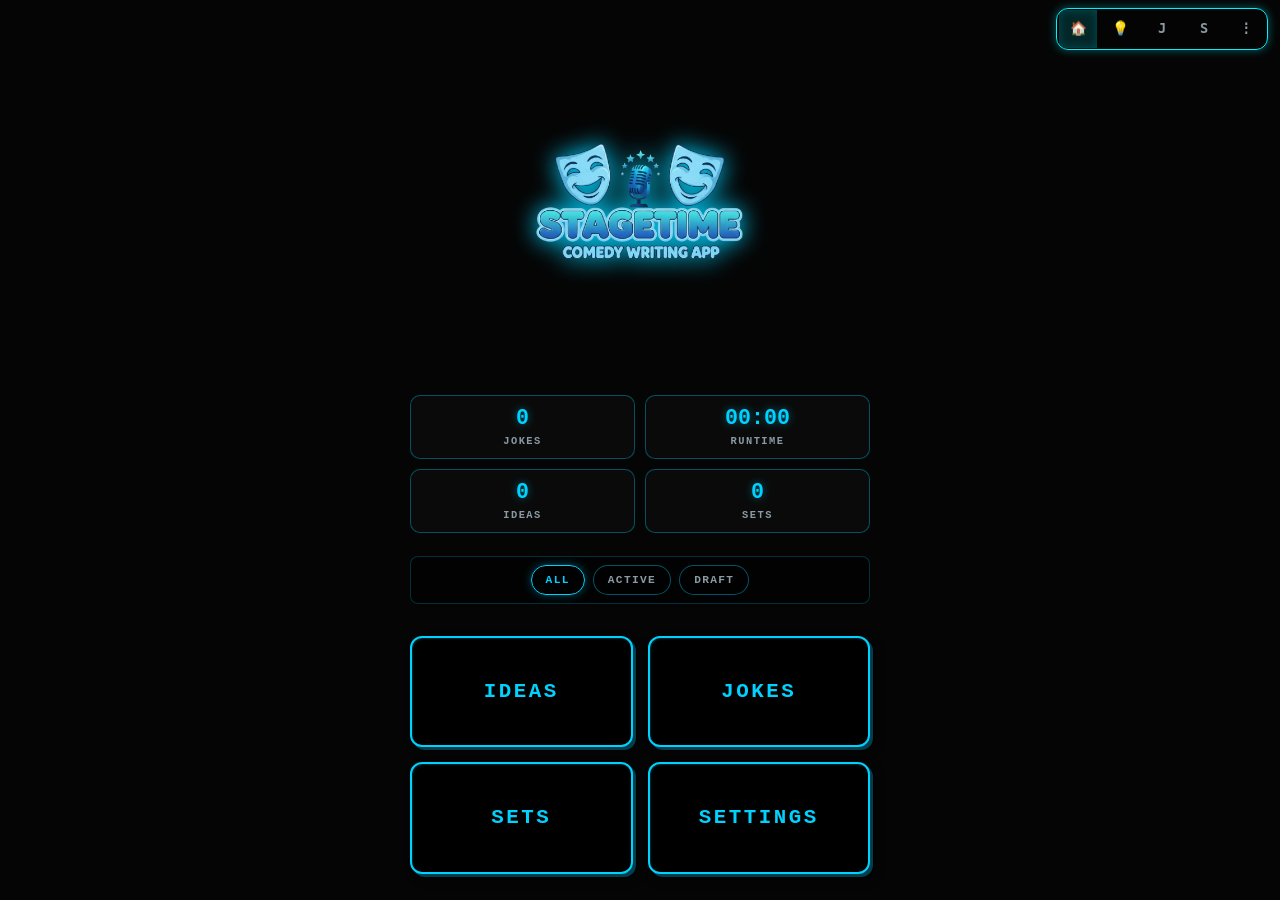
==== index.html @ 734efcc0 "KPI summary and polish 95% there" ====
<!DOCTYPE html>
<html lang="en">
<head>
  <meta charset="utf-8">
  <meta name="viewport" content="width=device-width, initial-scale=1, maximum-scale=1, user-scalable=no">
  <meta name="theme-color" content="#050505">
  <meta name="version" content="2.3.5">
  <meta name="mobile-web-app-capable" content="yes">
  <meta name="apple-mobile-web-app-title" content="StageTime">
  <meta name="apple-mobile-web-app-status-bar-style" content="black-translucent">
  <title>StageTime</title>
  
  <!-- Asset v101 — cache-bust with ASSET_VERSION + sw.js CACHE_NAME -->
  <link rel="icon" type="image/png" href="/static/icons/AppIcon.png?v=101">
  <link rel="apple-touch-icon" href="/static/icons/AppIcon.png?v=101">
  <link rel="manifest" href="/manifest.json?v=101">
  
  <script>var ASSET_VERSION = "101";</script>
  <link rel="stylesheet" href="/static/css/variables.css?v=101">
  <link rel="stylesheet" href="/static/css/workstation.css?v=101">

  <script>
    if (navigator.storage && navigator.storage.persist) navigator.storage.persist().catch(() => {});
    if ('serviceWorker' in navigator) {
      navigator.serviceWorker.register("/sw.js").catch(() => {});
    }
  </script>
</head>
<body>
  <nav id="nav-command-pill">
    <button type="button" class="nav-pill-btn" data-nav-panel="home" onclick="window.goHome()">🏠</button>
    <button type="button" class="nav-pill-btn" data-nav-panel="ideas" onclick="window.showPanel('ideas', true)">💡</button>
    <button type="button" class="nav-pill-btn" data-nav-panel="jokes" onclick="window.showPanel('jokes', true)">J</button>
    <button type="button" class="nav-pill-btn" data-nav-panel="sets" onclick="window.showPanel('sets', true)">S</button>
    <button type="button" class="nav-pill-btn" data-nav-panel="settings" onclick="window.showPanel('settings')">⋮</button>
  </nav>

  <div id="app-shell">
    <div id="panel-home">
      <div id="home-hub-v101">
        <img src="/static/icons/logo.png" alt="StageTime" class="workstation-logo" width="400" height="400">
        <div class="stats-container" aria-label="Library overview">
          <div class="stat-tile" data-stat="jokes"><span class="stat-value" id="dash-stat-jokes">0</span><span class="stat-label">Jokes</span></div>
          <div class="stat-tile" data-stat="runtime"><span class="stat-value" id="dash-stat-runtime">00:00</span><span class="stat-label">Runtime</span></div>
          <div class="stat-tile" data-stat="ideas"><span class="stat-value" id="dash-stat-ideas">0</span><span class="stat-label">Ideas</span></div>
          <div class="stat-tile" data-stat="sets"><span class="stat-value" id="dash-stat-sets">0</span><span class="stat-label">Sets</span></div>
        </div>
        <div id="status-slicer" class="status-slicer" role="toolbar" aria-label="Dashboard joke filter">
          <button type="button" class="slicer-pill active" data-status="all">ALL</button>
          <button type="button" class="slicer-pill" data-status="active">ACTIVE</button>
          <button type="button" class="slicer-pill" data-status="draft">DRAFT</button>
        </div>
      </div>
      <div id="drawer-grid">
        <button type="button" class="hub-drawer" data-folder="ideas">Ideas</button>
        <button type="button" class="hub-drawer" data-folder="jokes">Jokes</button>
        <button type="button" class="hub-drawer" data-folder="sets">Sets</button>
        <button type="button" class="hub-drawer" data-folder="settings">Settings</button>
      </div>
    </div>

    <main id="main-content">
      <!-- IDEAS PANEL -->
      <section id="panel-ideas" class="panel folder-layer hidden" data-folder="ideas">
        <div class="panel-topbar panel-topbar-title-only">
          <h2 class="panel-title">Ideas</h2>
        </div>
        <div id="ideas-workstation" class="panel-body">
          <div id="panel-ideas-list">
            <input type="text" id="idea-search-input" placeholder="Search ideas..." class="search-bar">
            <div id="quick-add-row" class="quick-add-row">
              <input type="text" id="new-idea-title-input" placeholder="Quick idea..." maxlength="500">
              <button type="button" id="create-idea-btn" class="slab-button">Add</button>
            </div>
            <ul id="idea-list"></ul>
          </div>
          <div id="idea-detail" class="hidden"></div>
        </div>
      </section>

      <!-- JOKES PANEL -->
      <section id="panel-jokes" class="panel folder-layer hidden" data-folder="jokes">
        <div class="panel-topbar panel-topbar-title-only">
          <h2 class="panel-title jokes-panel-title-static" id="jokes-panel-title-display">Jokes</h2>
          <input type="text" id="joke-edit-title" class="panel-title jokes-panel-title-input hidden" maxlength="500" autocomplete="off" aria-label="Joke title">
        </div>
        <div class="panel-body">
          <div id="panel-jokes-list">
            <div id="ws-joke-input" class="quick-add-row">
              <input type="text" id="new-joke-title-input" placeholder="Quick joke title..." maxlength="200">
              <button type="button" id="create-joke-btn" class="slab-button">Add</button>
            </div>
            <div id="ws-jokes-list-header">
              <div id="jokes-toolbar">
                <select id="joke-filter-status" class="workstation-select">
                  <option value="">All Statuses</option>
                  <option value="draft">Draft</option>
                  <option value="active">Active</option>
                  <option value="retired">Retired</option>
                </select>
              </div>
            </div>
            <ul id="joke-list"></ul>
          </div>
          <div id="jokes-detail-container" class="hidden"></div>
        </div>
      </section>

      <!-- SETS PANEL -->
      <section id="panel-sets" class="panel folder-layer hidden" data-folder="sets">
        <div class="panel-topbar panel-topbar-title-only">
          <h2 class="panel-title">Sets</h2>
        </div>
        <div class="panel-body">
          <div id="panel-sets-list">
            <div id="sets-new-form" class="quick-add-row">
              <input type="text" id="new-set-title-input" placeholder="New set title..." maxlength="100">
              <button type="button" id="create-set-btn" class="slab-button">Create</button>
            </div>
            <ul id="set-list"></ul>
          </div>
        </div>
      </section>
      <section id="set-detail" class="panel folder-layer hidden"></section>

      <!-- SETTINGS PANEL -->
      <section id="panel-settings" class="panel folder-layer hidden" data-folder="settings">
        <div class="panel-topbar panel-topbar-title-only">
          <h2 class="panel-title">Settings</h2>
        </div>
        <div class="panel-body setting-controls">
          <label class="settings-accent-label" for="settings-accent-color">Accent color</label>
          <input type="color" id="settings-accent-color" class="settings-accent-swatch" value="#00d2ff" title="Accent color" aria-label="Accent color">
          <div class="backup-actions">
            <button type="button" class="slab-button" onclick="window.exportDatabase()">EXPORT BACKUP</button>
            <button type="button" class="slab-button" onclick="window.triggerImport()">IMPORT BACKUP</button>
          </div>
          <input type="file" id="import-input" class="hidden" accept=".json" aria-label="Import backup JSON file">
        </div>
      </section>
    </main>
  </div>

  <div id="set-picker-modal" class="hidden" role="dialog" aria-modal="true" aria-label="Select a set">
    <div id="set-picker-overlay" aria-hidden="true"></div>
    <div class="workstation-card workstation-picker-panel">
      <h3 class="workstation-picker-title">Select a Set</h3>
      <div id="set-options-list" class="set-options-list"></div>
      <button type="button" id="set-picker-close-btn" class="btn-primary btn-lift set-picker-close">Close</button>
    </div>
  </div>

  <script src="/static/js/dexie.min.js?v=101"></script>
  <script src="/static/js/db.js?v=101"></script>
  <script src="/static/js/app.js?v=101"></script>
</body>
</html>
---- static/css/variables.css ----
/* /static/css/variables.css */

:root {
  /* Base workstation theme (sky-blue neon) */
  --accent-color: #00d2ff;
  --accent-dark: #003e4d;
  --app-bg: #050505;
  --bg-app: var(--app-bg);
  --3d-light: rgba(0, 210, 255, 0.2);
  --accent-rgb: 0, 210, 255;
  --theme-color: var(--app-bg);

  /* Workstation structural tokens (from workstation layer) */
  --panel-bg: #0a0a0a;
  --bg-panel: #0a0a0a;
  --bg-card: var(--bg-panel);
  --border-color: rgba(255, 255, 255, 0.12);
  /* Raised slab fill (expanded joke actions, etc.) */
  --slab-physics-bg: #111111;
  --error-red: #ff4d4d;
  /* Stage timer / live readouts (high-visibility green) */
  --neon-green: #39ff14;
  --slab-height: 52px;
  --input-height: 45.6px;
  --spacing-sm: 8px;
  --spacing-md: 12px;
  --set-detail-console-row-height: 36px;
  --set-detail-slot-size: 24px;
  --control-border-width: 2px;
  --focus-ring-width: 1px;
  --safe-bottom: env(safe-area-inset-bottom, 16px);

  /* Legacy / shared design tokens */
  --primary-color: var(--accent-color);
  --bg-dark: var(--app-bg);
  --accent: var(--accent-color);
  /* Brand CTA (performance / stagetime); aliases theme accent */
  --brand-accent: var(--accent-color);
  --text-on-accent: #000000;
  /* Muted body / secondary control (tech-noir readouts) */
  --text-dim: #8a9aa3;
  --bg-recess: #000000;
  --border-neon: var(--accent-color);
  --glow-neon: rgba(var(--accent-rgb), 0.6);
  /* Centered glow headers (set detail title, shared with joke-detail-title) */
  --neon-title-glow: 0 0 14px var(--glow-neon), 0 0 28px rgba(var(--accent-rgb), 0.42), 0 0 1px rgba(var(--accent-rgb), 1);
  --neon-glow-cyan: var(--neon-title-glow);

  --radius: 12px;
  --shadow-card: 0 6px 12px rgba(0, 0, 0, 0.5), 0 2px 6px rgba(0, 0, 0, 0.35);
  --breakpoint-mobile: 768px;

  /* Layer stack: detail modal, then nav pill (above app shell), then set picker / overlays */
  --panel-height: 50px;
  --z-modal-container: 9000;
  --z-slicer-stack: 10001;
  --z-nav-pill-stack: 10006;
  --z-set-picker: 10010;
}

/* Accent is driven by window.setAccentColor (CSS vars on :root). */

/* Discovery slicer pane */
#discovery-slab .filter-row {
  display: flex;
  align-items: center;
  gap: 8px;
}

#discovery-slab #joke-search-input {
  flex: 1 1 auto;
}

#slicer-toggle {
  flex: 0 0 auto;
  white-space: nowrap;
}

#filter-count-badge {
  margin-left: 6px;
  padding: 1px 8px;
  border-radius: 999px;
  border: 1px solid var(--accent-color);
  color: var(--accent-color);
  font-size: 0.75rem;
  line-height: 1.2;
}

#slicer-overlay {
  position: fixed;
  inset: 0;
  background: rgba(0, 0, 0, 0.6);
  opacity: 0;
  pointer-events: none;
  transition: opacity 0.2s ease;
  z-index: var(--z-slicer-stack, 10001);
}

#slicer-overlay.is-open {
  opacity: 1;
  pointer-events: auto;
}

#slicer-pane {
  position: fixed;
  top: 0;
  right: -300px;
  width: 300px;
  height: 100%;
  z-index: var(--z-slicer-stack, 10001);
  background: var(--bg-panel);
  border-left: 2px solid var(--accent-color);
  box-shadow: -10px 0 28px rgba(0, 0, 0, 0.55);
  padding: 12px;
  overflow-y: auto;
  transition: right 0.3s ease-in-out;
}

#slicer-pane.is-open {
  right: 0;
}

.slicer-pane-header {
  display: flex;
  align-items: center;
  justify-content: space-between;
  gap: 8px;
  margin-bottom: 10px;
}

.slicer-pane-title {
  margin: 0;
  color: var(--accent-color);
  text-transform: uppercase;
  letter-spacing: 0.08em;
}

.slicer-section {
  border: 1px solid rgba(var(--accent-rgb), 0.35);
  border-radius: 10px;
  margin-bottom: 10px;
  padding: 6px 8px 10px;
}

.slicer-section > summary {
  cursor: pointer;
  color: var(--accent-color);
  font-weight: 800;
  letter-spacing: 0.06em;
}

.slicer-options {
  display: flex;
  flex-direction: column;
  gap: 8px;
  margin-top: 8px;
}

.slicer-option {
  display: flex;
  align-items: center;
  gap: 8px;
}

.slicer-option input[type="checkbox"] {
  accent-color: var(--accent-color);
}

/* Overrides workstation.css order: keep nav + slicer above #modal-container (idea detail) */
html body #modal-container {
  z-index: 9000;
  margin-top: var(--panel-height, 50px);
}

/* Set picker (+SET): above nav pill and #modal-container */
#set-picker-modal {
  position: fixed;
  inset: 0;
  display: flex;
  align-items: center;
  justify-content: center;
  box-sizing: border-box;
  padding: env(safe-area-inset-top, 0) env(safe-area-inset-right, 0) env(safe-area-inset-bottom, 0) env(safe-area-inset-left, 0);
  z-index: var(--z-set-picker, 10010);
}

#set-picker-modal:not(.hidden) {
  pointer-events: auto;
}

#set-picker-overlay {
  position: absolute;
  inset: 0;
  z-index: var(--z-set-picker, 10010);
  background: rgba(0, 0, 0, 0.8);
  pointer-events: auto;
}

#set-picker-modal .workstation-picker-panel {
  position: relative;
  z-index: var(--z-set-picker, 10010);
  pointer-events: auto;
  flex: 0 0 auto;
}

/* Home hub anchor (Step 4.1): centered column for logo + stats */
#home-hub-v101 {
  display: flex;
  flex-direction: column;
  align-items: center;
  width: 100%;
  max-width: 500px;
  margin: 0 auto;
  padding-top: 20px;
  gap: 15px;
}

.folder-layer.hidden {
  display: none !important;
}
---- static/css/workstation.css ----
/* /static/css/workstation.css */

/* --- 1. GLOBAL LAYOUT --- */
* { box-sizing: border-box; }
.hidden { display: none !important; }

/* --- Top-right command pill (fixed; visible when a folder panel is open; avoids mobile keyboard overlap) --- */
html body #nav-command-pill {
    display: none;
    flex-direction: row;
    align-items: center;
    gap: 4px;
    position: fixed;
    top: calc(env(safe-area-inset-top, 0px) + 8px);
    right: 12px;
    left: auto;
    bottom: auto;
    width: auto;
    max-width: min(calc(100vw - var(--spacing-md) * 2), 320px);
    height: 42px;
    padding: 2px;
    background: rgba(5, 5, 5, 0.9);
    backdrop-filter: blur(10px);
    -webkit-backdrop-filter: blur(10px);
    border: 1px solid #00f2ff;
    border-radius: var(--radius);
    box-shadow: 0 0 10px rgba(0, 242, 255, 0.4);
    z-index: var(--z-nav-pill-stack, 10006);
    box-sizing: border-box;
    overflow: hidden;
}

html body #nav-command-pill.nav-active {
    display: flex !important;
}

html body #nav-command-pill .nav-pill-btn {
    flex: 0 0 auto;
    width: 38px;
    height: 38px;
    min-width: 38px;
    min-height: 38px;
    padding: 0;
    box-sizing: border-box;
    border-radius: 0;
    font-family: monospace;
    font-weight: bold;
    font-size: 0.85rem;
    line-height: 1;
    cursor: pointer;
    background: transparent;
    color: var(--text-dim);
    border: none;
    box-shadow: none;
    transition: background 0.05s ease, color 0.05s ease, box-shadow 0.05s ease;
}

html body #nav-command-pill .nav-pill-btn:active {
    filter: brightness(1.08);
}

html body #nav-command-pill .nav-pill-btn.active,
html body #nav-command-pill .nav-pill-btn.active-nav {
    background: rgba(0, 242, 255, 0.15);
    box-shadow: inset 0 0 8px rgba(0, 242, 255, 0.2);
    color: var(--accent-color);
}

/* --- Form fields: stamped LED labels + 3D neon inset slab --- */
.detail-label {
    font-size: 0.62rem;
    font-weight: 700;
    letter-spacing: 0.32em;
    text-transform: uppercase;
    color: rgba(var(--accent-rgb), 0.7);
    text-shadow: 0 0 8px rgba(var(--accent-rgb), 0.35), 0 0 1px rgba(var(--accent-rgb), 0.85);
    margin: 0 0 5px;
}

.live-edit-field,
.workstation-select,
select.topic-select-global {
    width: 100%;
    max-width: 100%;
    box-sizing: border-box;
    padding: 0.5rem 0.65rem;
    font-family: inherit;
    font-size: 0.95rem;
    color: #fff;
    background: var(--bg-recess);
    border: var(--control-border-width) solid rgba(var(--accent-rgb), 0.2);
    border-radius: var(--radius);
    box-shadow:
        inset 0 5px 16px rgba(0, 0, 0, 0.82),
        inset 0 1px 0 rgba(255, 255, 255, 0.05);
    transition: border-color 0.15s ease, box-shadow 0.15s ease;
}

input.live-edit-field,
.workstation-select,
select.topic-select-global {
    min-height: var(--input-height);
}

.live-edit-field:focus,
.workstation-select:focus,
select.topic-select-global:focus {
    outline: none;
    border-color: var(--accent-color);
    box-shadow:
        inset 0 4px 14px rgba(0, 0, 0, 0.75),
        0 0 0 1px var(--accent-color),
        0 0 20px rgba(var(--accent-rgb), 0.48);
}

#joke-admin-fields .live-edit-field,
#joke-admin-fields .workstation-select,
#joke-admin-fields select.topic-select-global {
    font-family: ui-monospace, "Cascadia Code", "Consolas", "Courier New", monospace;
}

/* Toasts sit above performance overlay / ribbon; non-interactive */
.stagetime-toast {
    position: fixed;
    left: 50%;
    transform: translateX(-50%);
    bottom: 120px !important;
    z-index: 200000 !important;
    pointer-events: none !important;
    max-width: 90%;
    padding: 12px 16px;
    background: #000;
    color: var(--accent-color, #7ecbff);
    border: 2px solid var(--accent-color, #7ecbff);
    border-radius: 10px;
    font-family: inherit;
    font-size: 0.95rem;
    box-shadow: 0 4px 20px rgba(0, 0, 0, 0.5);
}

body {
    background-color: var(--app-bg); 
    color: #FFFFFF;
    margin: 0;
    padding: 0;
    font-family: 'Courier New', Courier, monospace;
    display: flex;
    justify-content: center;
    min-height: 100vh;
}

body.stage-lock-active {
    overflow: hidden;
}

#app-shell {
    position: relative;
    width: 100%;
    max-width: 500px;
    padding: 20px;
    display: flex;
    flex-direction: column;
    align-items: center;
    min-height: 100vh;
    box-sizing: border-box;
}

#app-shell #panel-home {
    flex-shrink: 0;
    width: 100%;
    display: flex;
    flex-direction: column;
    align-items: center;
}

/* Command dashboard: high-density stat tiles + status strip */
.stats-container {
    display: grid;
    grid-template-columns: 1fr 1fr;
    gap: 10px;
    width: 100%;
    margin: 0.75rem 0 0.5rem;
}

.stat-tile {
    background: var(--panel-bg);
    border: 1px solid rgba(var(--accent-rgb), 0.35);
    border-radius: 10px;
    padding: 10px 12px;
    display: flex;
    flex-direction: column;
    align-items: center;
    gap: 4px;
    min-height: 64px;
    justify-content: center;
}

.stat-tile .stat-value {
    font-family: 'Courier New', Courier, monospace;
    font-weight: 900;
    font-size: 1.35rem;
    color: var(--accent-color);
    text-shadow: 0 0 8px rgba(var(--accent-rgb), 0.45);
    line-height: 1.1;
}

.stat-tile .stat-label {
    font-size: 0.65rem;
    font-weight: 800;
    letter-spacing: 0.14em;
    text-transform: uppercase;
    color: var(--text-dim);
}

.status-slicer {
    width: 100%;
    margin: 0;
    padding: 8px 10px;
    border-radius: 8px;
    border: 1px solid rgba(var(--accent-rgb), 0.22);
    background: rgba(0, 0, 0, 0.45);
    display: flex;
    flex-wrap: wrap;
    justify-content: center;
    align-items: center;
    gap: 8px;
    box-sizing: border-box;
}

.status-slicer .slicer-pill {
    font-family: 'Courier New', Courier, monospace;
    font-size: 0.7rem;
    font-weight: 800;
    letter-spacing: 0.12em;
    text-transform: uppercase;
    padding: 8px 14px;
    border-radius: 999px;
    border: 1px solid rgba(var(--accent-rgb), 0.4);
    background: rgba(0, 0, 0, 0.5);
    color: var(--text-dim);
    cursor: pointer;
    transition: color 0.15s ease, border-color 0.15s ease, box-shadow 0.15s ease;
}

.status-slicer .slicer-pill.active {
    color: var(--accent-color);
    border-color: var(--accent-color);
    box-shadow: 0 0 10px rgba(var(--accent-rgb), 0.35);
}

#app-shell .panel-topbar.panel-topbar-title-only {
    display: flex;
    justify-content: center;
    align-items: center;
    margin-bottom: 8px;
}

#app-shell .panel-topbar.panel-topbar-title-only .panel-title {
    margin-bottom: 0;
}

.setting-controls .settings-accent-label {
    display: block;
    margin-bottom: 8px;
    font-size: 0.75rem;
    font-weight: 800;
    letter-spacing: 0.1em;
    text-transform: uppercase;
    color: var(--accent-color);
}

.setting-controls .settings-accent-swatch {
    width: 100%;
    height: 48px;
    padding: 4px;
    border: 2px solid var(--accent-color);
    border-radius: 10px;
    background: var(--bg-recess);
    cursor: pointer;
    box-sizing: border-box;
}

#app-shell #main-content {
    flex: 1 1 auto;
    display: flex;
    flex-direction: column;
    min-height: 0;
    width: 100%;
    align-self: stretch;
    padding-bottom: var(--safe-bottom);
}

/* --- 2. HOME HUB --- */
.workstation-logo {
    max-width: 280px;
    height: auto;
    margin: 1.5rem 0;
    filter: drop-shadow(0 0 12px var(--accent-color));
}

#drawer-grid {
    display: grid;
    grid-template-columns: 1fr 1fr;
    gap: 15px;
    width: 100%;
    margin-top: 2rem;
}

#drawer-grid .hub-drawer {
    background-color: #000;
    color: var(--accent-color); 
    border: 2px solid var(--accent-color);
    border-radius: 12px;
    aspect-ratio: 2 / 1; 
    display: flex;
    align-items: center;
    justify-content: center;
    cursor: pointer;
    
    /* EXACT PIC 1 RESTORATION */
    font-family: 'Courier New', Courier, monospace;
    font-weight: 900;
    font-size: 1.3rem;        
    letter-spacing: 2.5px;    
    text-transform: uppercase;
    
    transition: all 0.1s ease;
    box-shadow: inset 1px 1px 2px var(--3d-light), 
                3px 3px 0px var(--accent-dark), 
                5px 5px 10px rgba(0,0,0,0.5);
}

#drawer-grid .hub-drawer:active {
    transform: translate(2px, 2px);
    box-shadow: 1px 1px 0px var(--accent-dark);
}

/* --- 3. PANELS --- */
#app-shell .panel {
    background-color: var(--panel-bg);
    border: 2px solid var(--accent-color);
    box-shadow: 0 0 20px rgba(var(--accent-rgb), 0.25);
    padding: 24px;
    border-radius: 18px;
    width: 100%;
    margin-top: 0;
}

#app-shell .panel.folder-layer {
    position: relative;
    z-index: 1000;
    background: var(--bg-app);
}

.panel-title {
    text-align: center;
    color: var(--accent-color);
    text-shadow: 0 0 10px var(--accent-color), 0 0 20px rgba(var(--accent-rgb), 0.5);
    font-size: 1.8rem; 
    font-weight: 900;
    text-transform: uppercase;
    letter-spacing: 3px;
    margin-bottom: 20px;
}

#panel-jokes .jokes-panel-title-input {
    width: 100%;
    max-width: 100%;
    box-sizing: border-box;
    background: transparent;
    border: none;
    border-bottom: 2px solid var(--accent-dark);
    outline: none;
    padding: 0 8px 4px;
    margin-bottom: 20px;
}

#panel-jokes .jokes-panel-title-input:focus {
    border-bottom-color: var(--accent-color);
}

.joke-primary-actions {
    display: flex;
    flex-wrap: wrap;
    gap: 10px;
    margin-top: 4px;
    margin-bottom: 16px;
}

.joke-primary-actions .btn-primary {
    flex: 1;
    min-width: 120px;
}

/* --- 4. THE 3D SLABS (List Items) --- */
#app-shell .slab-item,
#app-shell #idea-list li,
#app-shell #joke-list li,
#app-shell #set-list li {
    background-color: var(--accent-color); 
    color: #000; 
    min-height: var(--slab-height); 
    width: 100%;
    display: flex;
    align-items: center;
    /* justify-content: center; REMOVED GLOBAL CENTERING */
    padding: 0 1.2rem;
    margin-bottom: 15px;
    border-radius: 10px;
    border: 2px solid #000;
    font-weight: 900;
    text-transform: uppercase;
    box-shadow: inset 2px 2px 3px var(--3d-light), inset -2px -2px 3px rgba(0,0,0,0.3), 3px 3px 0px #000;
    cursor: pointer;
    transition: transform 0.05s, box-shadow 0.05s;
    position: relative;
}

#app-shell .slab-inner {
    width: 100%;
    /* text-align: center; REMOVED GLOBAL CENTERING */
}

#app-shell .slab-item:active {
    transform: translate(2px, 2px);
    box-shadow: 1px 1px 0px #000;
}

/* --- 5. EXPANDED / DETAIL VIEW --- */
.focus-slab {
    border: 2px solid var(--accent-color);
    box-shadow: 0 0 15px rgba(var(--accent-rgb), 0.4);
    border-radius: 18px;
    padding: 20px;
    background-color: var(--panel-bg);
}

/* Editable Title Input */
input#modal-idea-title.idea-detail-title {
    background: transparent;
    border: none;
    border-bottom: 2px solid var(--accent-dark);
    width: 100%;
    outline: none;
    padding: 5px 0;
    text-align: center;
    color: var(--accent-color);
    text-shadow: 0 0 12px var(--accent-color);
    font-size: 1.5rem; 
    font-weight: 900;
    text-transform: uppercase;
    margin-bottom: 20px;
    transition: border-color 0.2s;
}

input#modal-idea-title.idea-detail-title:focus {
    border-bottom-color: var(--accent-color);
}

#app-shell textarea {
    width: 100%;
    background: #000;
    border: 2px solid var(--accent-dark);
    border-radius: 10px;
    color: var(--accent-color);
    padding: 15px;
    font-family: 'Courier New', monospace;
    font-size: 1rem;
    margin-bottom: 15px;
    box-shadow: inset 0px 4px 10px rgba(0,0,0,0.8);
    resize: none;
}

/* Zoned Action Row: [Save] [Add to Set] [Back] [Delete] */
.idea-focus-actions, .joke-focus-actions {
    display: grid;
    grid-template-columns: 1.5fr 1.5fr 1fr 1.2fr;
    gap: 8px;
    margin-bottom: 20px;
}

.idea-focus-actions button, 
.joke-focus-actions button,
.panel-close-btn {
    background: #000;
    color: var(--accent-color);
    border: 2px solid var(--accent-color);
    border-radius: 8px;
    padding: 10px;
    font-weight: 900;
    text-transform: uppercase;
    cursor: pointer;
    font-size: 0.75rem;
    text-shadow: none; 
    box-shadow: 3px 3px 0px var(--accent-dark);
    transition: transform 0.05s, box-shadow 0.05s;
}

.idea-focus-actions button:active,
.panel-close-btn:active {
    transform: translate(2px, 2px);
    box-shadow: 0px 0px 0px transparent;
}

.delete-btn {
    color: var(--error-red) !important;
    border-color: var(--error-red) !important;
    box-shadow: 3px 3px 0px #800000 !important;
}

.convert-to-joke-btn {
    width: 100%;
    min-height: 60px; 
    background-color: var(--accent-color);
    color: #000;
    border: 3px solid #000;
    border-radius: 12px;
    font-size: 1.2rem;
    font-weight: 900;
    text-transform: uppercase;
    box-shadow: 3px 3px 0px #000;
    cursor: pointer;
}

/* --- 6. WORKSTATION INPUTS --- */
#idea-search-input,
#app-shell .quick-add-row input {
    width: 100%;
    background: #000;
    border: 2px solid var(--accent-color);
    border-radius: 8px;
    padding: 12px;
    color: var(--accent-color);
    font-family: 'Courier New', monospace;
    font-size: 1rem;
    box-shadow: 3px 3px 0px var(--accent-dark);
}

.neon-text-blue {
    color: var(--accent-color) !important;
    text-shadow: 0 0 8px rgba(var(--accent-rgb), 0.8);
}

.neon-border-blue {
    border: 2px solid var(--accent-color);
    box-shadow: 0 0 8px rgba(var(--accent-rgb), 0.8);
}

#panel-settings .backup-actions {
    display: flex;
    flex-direction: column;
    gap: 10px;
    width: 100%;
    margin-top: 12px;
}

#app-shell .quick-add-row {
    display: flex;
    gap: 5px; 
    margin-bottom: 25px;
    width: 100%;
}

#new-idea-title-input, 
#create-idea-btn,
#create-joke-btn,
#create-set-btn,
#app-shell .quick-add-row input,
#app-shell .quick-add-row button,
#app-shell .slab-button {
    height: var(--input-height) !important;
}

#app-shell .quick-add-row input {
    flex: 0 0 75%;
}

#create-idea-btn,
#create-joke-btn,
#create-set-btn,
#app-shell .quick-add-row button,
#app-shell .slab-button {
    background-color: var(--accent-color);
    color: #000;
    border: 2px solid #000;
    border-radius: 10px;
    font-weight: 900;
    text-transform: uppercase;
    box-shadow: 3px 3px 0px #000;
    display: flex;
    align-items: center;
    justify-content: center;
    cursor: pointer;
    transition: transform 0.05s, box-shadow 0.05s;
}

#create-idea-btn,
#create-joke-btn,
#create-set-btn,
#app-shell .quick-add-row button {
    flex: 1;
}

#create-idea-btn:active,
#create-joke-btn:active,
#create-set-btn:active,
#app-shell .quick-add-row button:active,
#app-shell .slab-button:active {
    transform: translate(2px, 2px);
    box-shadow: 0px 0px 0px transparent;
}

/* --- 7. NOTIFICATIONS & FEEDBACK --- */
.status-msg, .error-msg {
    position: fixed;
    top: 20px;
    left: 50%;
    transform: translateX(-50%);
    width: 90%;
    max-width: 400px;
    background: #000;
    color: var(--accent-color);
    border: 2px solid var(--accent-color);
    padding: 15px;
    border-radius: 12px;
    text-align: center;
    font-weight: 900;
    text-transform: uppercase;
    box-shadow: 0 0 15px rgba(var(--accent-rgb), 0.4), 4px 4px 0px #000;
    z-index: 9999;
}

.error-msg {
    color: var(--error-red);
    border-color: var(--error-red);
    box-shadow: 0 0 15px rgba(255, 77, 77, 0.4), 4px 4px 0px #000;
}

/* --- 8. SET PICKER --- */
body #modal-container {
    display: flex;
    flex-direction: column;
    justify-content: center;
    align-items: center;
    position: fixed;
    inset: 0;
    background: rgba(0, 0, 0, 0.85);
    float: none;
    margin-left: 0;
}

body #modal-container.modal-joke {
    display: flex;
    justify-content: center;
    align-items: center;
    border-left: 5px solid gold;
}

/* Idea Silo: top of viewport; column flex so use justify-content (main axis = vertical) */
body #modal-container.modal-idea {
    display: flex;
    flex-direction: column;
    justify-content: flex-start;
    align-items: center;
}

/* Workstation: idea silo lives in #idea-detail inside the ideas panel */
body #panel-ideas.modal-idea #idea-detail {
    display: flex;
    flex: 1;
    min-height: 0;
    width: 100%;
    flex-direction: column;
    box-sizing: border-box;
}

.modal-detail-shell {
    position: relative;
    z-index: 2000;
    margin: 0 auto;
    width: 600px;
    max-width: 90%;
    padding: 0;
    background: transparent;
    float: none;
}

/* Joke detail: same node as .focus-slab — keep slab fill/padding */
.modal-detail-shell.modal-detail-joke.focus-slab {
    padding: 20px;
    background: var(--bg-app);
}

/* Set detail shell: opaque app fill above modal backdrop */
.modal-detail-shell.modal-detail-set {
    background: var(--bg-app);
}

/* Idea Silo: outer shell — top-aligned; block layout (not flex centering) */
body #modal-container.modal-idea .modal-detail-shell,
body #panel-ideas.modal-idea #idea-detail .modal-detail-shell {
    display: block;
    background: transparent;
    border: none;
    box-shadow: none;
    padding: 20px 0 0;
}

body #modal-container.modal-idea .idea-silo-spine,
body #panel-ideas.modal-idea #idea-detail .idea-silo-spine {
    width: 100%;
    max-width: 600px;
    margin: 0 auto;
    background: var(--bg-app);
    border-left: 10px solid var(--accent-color);
    box-shadow: 0 0 20px rgba(var(--accent-rgb), 0.25);
    filter: drop-shadow(-5px 0 10px rgba(var(--accent-rgb), 0.4));
    padding: 20px 30px;
    display: flex;
    flex-direction: column;
}

/* Idea detail header: keep actions above any silo backdrop / siblings; avoid hit-target gaps */
body #modal-container.modal-idea .idea-detail-header-row,
body #panel-ideas.modal-idea #idea-detail .idea-detail-header-row {
    display: flex;
    align-items: flex-start;
    justify-content: space-between;
    gap: 12px;
    position: relative;
    z-index: 2;
    margin: 0 0 12px;
    pointer-events: auto;
}

body #modal-container.modal-idea .idea-detail-header-row .joke-detail-title,
body #panel-ideas.modal-idea #idea-detail .idea-detail-header-row .joke-detail-title {
    flex: 1;
    min-width: 0;
    margin: 0;
    padding-right: 4px;
}

body #modal-container.modal-idea .idea-silo-spine .detail-label,
body #panel-ideas.modal-idea #idea-detail .idea-silo-spine .detail-label {
    color: rgba(var(--accent-rgb), 0.7);
    text-shadow: 0 0 8px rgba(var(--accent-rgb), 0.35);
}

body #modal-container.modal-idea #idea-focus-content,
body #modal-container.modal-idea #idea-focus-notes,
body #panel-ideas.modal-idea #idea-detail #idea-focus-content,
body #panel-ideas.modal-idea #idea-detail #idea-focus-notes {
    background: var(--bg-recess);
    border: 2px solid rgba(var(--accent-rgb), 0.2);
    border-radius: var(--radius);
    box-shadow: inset 0 5px 16px rgba(0, 0, 0, 0.82);
    color: #fff;
}

body #modal-container.modal-idea #idea-focus-content:focus,
body #modal-container.modal-idea #idea-focus-notes:focus,
body #panel-ideas.modal-idea #idea-detail #idea-focus-content:focus,
body #panel-ideas.modal-idea #idea-detail #idea-focus-notes:focus {
    outline: none;
    border-color: var(--accent-color);
    box-shadow:
        inset 0 4px 14px rgba(0, 0, 0, 0.75),
        0 0 0 1px var(--accent-color),
        0 0 20px rgba(var(--accent-rgb), 0.48);
}

body #modal-container.modal-idea .idea-silo-spine .silo-footer-actions,
body #panel-ideas.modal-idea #idea-detail .idea-silo-spine .silo-footer-actions {
    width: 100%;
    margin-top: 20px;
    display: flex;
    justify-content: space-between;
    align-items: center;
    gap: 8px;
    padding: 0 20px;
}

body #modal-container.modal-idea .idea-silo-spine .silo-slab,
body #panel-ideas.modal-idea #idea-detail .idea-silo-spine .silo-slab {
    flex: 1;
    min-width: 0;
    padding: 8px 6px;
    box-sizing: border-box;
    background: var(--bg-recess);
    color: var(--text-dim);
    border: 1px solid rgba(var(--accent-rgb), 0.3);
    font-family: monospace;
    font-weight: bold;
    font-size: 0.8rem;
    cursor: pointer;
    box-shadow: 4px 4px 0px #000;
    transition: all 0.05s ease;
}

body #modal-container.modal-idea .idea-silo-spine .silo-slab:active,
body #panel-ideas.modal-idea #idea-detail .idea-silo-spine .silo-slab:active {
    transform: translate(2px, 2px);
    box-shadow: 2px 2px 0px #000;
}

body #modal-container.modal-idea .idea-silo-spine .silo-slab.silo-btn-danger,
body #panel-ideas.modal-idea #idea-detail .idea-silo-spine .silo-slab.silo-btn-danger {
    border-color: var(--error-red);
    color: var(--error-red);
}

body #modal-container.modal-idea .idea-silo-spine .convert-joke-trigger.silo-slab,
body #panel-ideas.modal-idea #idea-detail .idea-silo-spine .convert-joke-trigger.silo-slab {
    display: block;
    width: 100%;
    margin-top: 12px;
    flex: none;
    padding: 10px 8px;
    font-size: 0.82rem;
    letter-spacing: 0.06em;
    box-shadow:
        4px 4px 0px #000,
        0 0 12px rgba(var(--accent-rgb), 0.3);
    border-color: var(--accent-color);
    color: var(--accent-color);
}

body #modal-container #universal-detail-content,
body #modal-container .modal-content,
body #panel-ideas.modal-idea #idea-detail {
    margin: 0;
    max-width: 650px;
    width: 92%;
    float: none;
    margin-left: 0;
}

.modal-overlay {
    position: fixed;
    top: 0;
    left: 0;
    width: 100vw;
    height: 100vh;
    background: rgba(0, 0, 0, 0.8);
    display: flex;
    justify-content: center;
    align-items: center;
    z-index: var(--z-set-picker, 10000);
}

.workstation-picker-panel {
    position: relative;
    width: min(92vw, 460px);
    background: var(--panel-bg);
    border: 2px solid var(--accent-color);
    padding: 25px;
    border-radius: 18px;
    box-shadow: 0 0 20px var(--accent-color);
}

.workstation-picker-title {
    margin: 0 0 16px;
    text-align: center;
    color: var(--accent-color);
    text-transform: uppercase;
    letter-spacing: 2px;
    font-weight: 900;
}

.set-options-list {
    margin-bottom: 14px;
}

.set-selection-row {
    width: 100%;
    background: #000;
    color: var(--accent-color);
    border: 2px solid var(--accent-dark);
    margin-bottom: 10px;
    padding: 12px;
    border-radius: 8px;
    font-weight: 900;
    text-transform: uppercase;
    cursor: pointer;
    box-shadow: 2px 2px 0px var(--accent-dark);
    transition: transform 0.05s, box-shadow 0.05s;
}

.set-selection-row:active {
    transform: translate(2px, 2px);
    box-shadow: 0px 0px 0px transparent;
}

.set-picker-close {
    width: 100%;
    background: #000;
    color: var(--accent-color);
    border: 2px solid var(--accent-color);
    border-radius: 8px;
    padding: 10px;
    font-weight: 900;
    text-transform: uppercase;
    cursor: pointer;
    box-shadow: 3px 3px 0px var(--accent-dark);
    transition: transform 0.05s, box-shadow 0.05s;
}

.set-picker-close:active {
    transform: translate(2px, 2px);
    box-shadow: 0px 0px 0px transparent;
}

.set-options-list .meta,
.set-picker-loading {
    margin: 8px 0 0;
    text-align: center;
    color: var(--accent-color);
    font-weight: 700;
}

/* Joke master document (detail editor) */
.joke-master-document .modal-detail-scroll-content.joke-master-body {
    margin-top: 0;
    padding-top: 0;
}

.joke-master-document .joke-master-title {
    width: 100%;
    font-size: 1.2rem;
    font-weight: 900;
    margin-bottom: 12px;
    padding: 10px 12px;
}

.joke-master-document .joke-master-body .joke-master-field {
    margin-bottom: 12px;
}

.joke-master-document .joke-master-textarea {
    width: 100%;
    min-height: 100px;
    resize: vertical;
}

.joke-master-footer {
    z-index: 10000 !important;
    pointer-events: auto !important;
    padding-bottom: env(safe-area-inset-bottom, 20px);
}

.joke-master-document .joke-master-footer.ribbon {
    margin-top: 14px;
    padding-top: 12px;
    border-top: 1px solid var(--accent-color);
}

.joke-master-document .joke-master-ribbon-row {
    display: flex;
    flex-wrap: wrap;
    justify-content: space-between;
    align-items: center;
    gap: 8px 12px;
    width: 100%;
}

.joke-master-document .joke-master-ribbon-actions {
    display: flex;
    flex-wrap: wrap;
    align-items: center;
    gap: 8px 12px;
    min-width: 0;
}

.joke-master-document .joke-master-admin-toggle-row {
    order: 11;
    flex: 1 1 100%;
    width: 100%;
    padding-top: 6px;
    display: flex;
    justify-content: flex-start;
}

.joke-master-document .joke-master-ribbon-row .btn-set-trigger {
    background: transparent;
    border: 1px solid var(--accent-color);
    color: var(--accent-color);
}

.joke-master-document .joke-master-ribbon-row #joke-admin-fields.joke-master-admin-below-actions {
    order: 10;
    flex: 1 1 100%;
    width: 100%;
    min-width: 100%;
    display: flex;
    flex-direction: column;
    gap: 10px;
}

.joke-master-document .joke-master-ribbon-row #joke-admin-fields .joke-admin-fields-row {
    display: flex;
    flex-wrap: wrap;
    align-items: flex-end;
    gap: 10px 12px;
    width: 100%;
}

.joke-master-document .joke-master-ribbon-row #joke-admin-fields .joke-admin-fields-row .modal-form-row {
    flex: 1 1 140px;
    min-width: 0;
    margin: 0;
}

.joke-master-document .joke-master-ribbon-row #joke-admin-fields .joke-admin-field-grow {
    flex: 1 1 160px;
}

.joke-master-document .joke-master-ribbon-row #joke-admin-fields .joke-admin-field-compact {
    flex: 0 1 5.25rem;
    max-width: 6rem;
}

.joke-master-document .joke-master-ribbon-row #joke-admin-fields .joke-admin-field-center {
    text-align: center;
}

.joke-master-document .joke-master-ribbon-row #joke-admin-fields .joke-admin-field-center .detail-label {
    text-align: center;
    letter-spacing: 0.22em;
}

.joke-master-document .joke-master-ribbon-row #joke-admin-fields .joke-admin-field-center .workstation-select,
.joke-master-document .joke-master-ribbon-row #joke-admin-fields .joke-admin-field-center .live-edit-field {
    text-align: center;
}

.joke-master-document .ribbon-label {
    color: var(--accent-color);
    font-weight: 700;
    font-size: 0.85rem;
    text-transform: uppercase;
}

.joke-master-document .joke-master-tags {
    flex: 1 1 140px;
    min-width: 100px;
    max-width: 100%;
}

.joke-master-document .joke-master-ribbon-row .workstation-select {
    min-width: 0;
}

/* --- Joke Detail (high-density mobile): scoped layout + readout styling --- */
.modal-detail-joke .admin-metadata-row {
    display: flex;
    flex-wrap: nowrap;
    align-items: flex-end;
    gap: var(--spacing-sm);
    width: 100%;
    min-width: 0;
}

.modal-detail-joke .joke-master-ribbon-row #joke-admin-fields .rank-group {
    flex: 0 0 42px;
    max-width: 42px;
}

.modal-detail-joke .joke-master-ribbon-row #joke-admin-fields .dur-group {
    flex: 0 0 52px;
    max-width: 52px;
}

.modal-detail-joke .joke-master-ribbon-row #joke-admin-fields .status-group {
    flex: 1 1 auto;
    min-width: 0;
}

.modal-detail-joke .joke-master-ribbon-actions {
    display: flex;
    flex-wrap: nowrap;
    justify-content: space-between;
    align-items: center;
    width: 100%;
    min-width: 0;
    gap: var(--spacing-sm);
}

.modal-detail-joke .joke-master-ribbon-actions #joke-delete-btn {
    background: rgba(255, 77, 77, 0.12);
    text-shadow: 0 0 10px rgba(255, 77, 77, 0.65);
    filter: drop-shadow(0 0 8px rgba(255, 77, 77, 0.35));
}

.modal-detail-joke .live-edit-field,
.modal-detail-joke .workstation-select,
.modal-detail-joke select.topic-select-global {
    background: var(--bg-recess);
    box-shadow:
        inset 0 5px 16px rgba(0, 0, 0, 0.82),
        inset 0 1px 0 rgba(255, 255, 255, 0.05);
}

.modal-detail-joke .admin-metadata-row .detail-label {
    font-size: 0.62rem;
    font-weight: 700;
    letter-spacing: 0.32em;
    text-transform: uppercase;
    width: 100%;
    text-align: center;
}

.modal-detail-joke .rank-group .workstation-select,
.modal-detail-joke .dur-group .live-edit-field {
    text-align: center;
    font-family: ui-monospace, "Cascadia Code", "Consolas", "Courier New", monospace;
}

/* --- 9. SILOED SLAB ALIGNMENT --- */
#app-shell .idea-slab .slab-inner {
    display: flex !important;
    justify-content: flex-start !important;
    text-align: left !important;
    width: 100%;
}

#app-shell .joke-slab .slab-inner {
    display: flex !important;
    justify-content: flex-start !important;
    text-align: left !important;
    width: 100%;
}

/* --- Set detail: high-density header, action row, console (scoped) --- */
.modal-detail-set .set-detail-header-row {
    display: flex;
    flex-direction: row;
    flex-wrap: nowrap;
    align-items: center;
    gap: var(--spacing-sm);
    width: 100%;
    min-width: 0;
    margin-bottom: var(--spacing-sm);
}

.modal-detail-set .set-detail-name-input {
    flex: 1 1 auto;
    min-width: 0;
    margin: 0;
    padding: var(--spacing-sm) var(--spacing-sm);
    font-size: 1.1rem;
    font-weight: 700;
    color: var(--accent-color);
    background: transparent;
    border: var(--control-border-width) solid transparent;
    border-radius: var(--radius);
    box-sizing: border-box;
    outline: none;
}

.modal-detail-set .set-detail-name-input:focus {
    background: var(--slab-physics-bg);
    border-color: var(--accent-color);
}

.modal-detail-set .set-detail-time-meta {
    flex: 0 0 auto;
    max-width: 42%;
    text-align: right;
    white-space: nowrap;
    overflow: hidden;
    text-overflow: ellipsis;
}

/* Set detail bottom ribbon: non-grid controls ~40px; slab grid uses .set-detail-ribbon-btn (44px). */
.modal-detail-set .set-detail-bottom-ribbon button:not(.set-detail-ribbon-btn),
.modal-detail-set .set-detail-bottom-ribbon .btn-stagetime:not(.set-detail-ribbon-btn) {
    box-sizing: border-box;
    min-height: 40px;
    height: 40px;
    max-height: 40px;
}

#app-shell .modal-detail-set .set-detail-bottom-ribbon .slab-button {
    height: 40px !important;
    min-height: 40px;
    max-height: 40px;
}

#app-shell .modal-detail-set .set-detail-bottom-ribbon .slab-button.set-detail-ribbon-btn,
#app-shell .modal-detail-set .set-detail-bottom-ribbon .btn-stagetime.set-detail-ribbon-btn {
    height: 44px !important;
    min-height: 44px;
    max-height: 44px;
}

.modal-detail-set .set-detail-bottom-ribbon .set-detail-edit-btn,
.modal-detail-set .set-detail-bottom-ribbon .set-detail-save-order-btn {
    min-width: 0;
    justify-content: center;
}

.modal-detail-set .set-detail-bottom-ribbon .set-detail-stagetime-btn {
    justify-content: center;
}

.modal-detail-set .set-bit-tile-list {
    list-style: none;
    margin: 0;
    padding: 0;
    display: flex;
    flex-direction: column;
    gap: var(--spacing-sm);
    width: 100%;
    min-width: 0;
}

.modal-detail-set .set-bit-tile {
    display: flex;
    flex-direction: row;
    flex-wrap: nowrap;
    align-items: center;
    gap: var(--spacing-sm);
    padding: var(--spacing-sm);
    box-sizing: border-box;
    min-width: 0;
    background: var(--slab-physics-bg);
    border-radius: var(--radius);
}

.modal-detail-set .set-bit-tile--joke {
    border-left: 3px solid var(--brand-accent);
}

.modal-detail-set .set-bit-tile--idea {
    border-left: 3px dashed #888;
}

.modal-detail-set .set-bit-tile-controls {
    display: flex;
    flex-direction: column;
    flex-shrink: 0;
    gap: 4px;
}

.modal-detail-set .set-bit-tile-body {
    flex: 1 1 auto;
    min-width: 0;
    color: rgba(255, 255, 255, 0.92);
    text-decoration: none;
    outline: none;
    display: inline-flex;
    flex-wrap: wrap;
    align-items: baseline;
    gap: var(--spacing-sm);
    cursor: default;
    user-select: text;
}

.modal-detail-set .set-bit-tile-title {
    flex: 1 1 auto;
    min-width: 0;
    font-weight: 700;
    color: inherit;
    text-decoration: none;
}

.modal-detail-set .set-bit-type-label {
    flex: 0 0 auto;
    font-size: 0.65rem;
    font-weight: 900;
    letter-spacing: 0.08em;
    color: #888;
    border: 1px solid #888;
    border-radius: 4px;
    padding: 2px 6px;
    line-height: 1.2;
    text-transform: uppercase;
}

.modal-detail-set .btn-order-up,
.modal-detail-set .btn-order-down,
.modal-detail-set .btn-remove-from-set {
    box-sizing: border-box;
    width: 32px;
    height: 32px;
    min-width: 32px;
    min-height: 32px;
    max-width: 32px;
    max-height: 32px;
    padding: 0;
    margin: 0;
    font-size: 1rem;
    font-weight: 900;
    line-height: 1;
    color: var(--accent-color);
    background: var(--bg-recess);
    border: 2px solid rgba(var(--accent-rgb), 0.5);
    border-radius: 6px;
    cursor: pointer;
    display: inline-flex;
    align-items: center;
    justify-content: center;
    box-shadow: 0 2px 0 #000, inset 0 1px 0 rgba(255, 255, 255, 0.07);
    transition: transform 0.05s, box-shadow 0.05s;
}

.modal-detail-set .btn-order-up:active,
.modal-detail-set .btn-order-down:active,
.modal-detail-set .btn-remove-from-set:active {
    transform: translateY(1px);
    box-shadow: 0 1px 0 #000, inset 0 1px 0 rgba(255, 255, 255, 0.05);
}

.modal-detail-set .btn-order-up:disabled,
.modal-detail-set .btn-order-down:disabled {
    opacity: 0.35;
    cursor: not-allowed;
    transform: none;
}

#app-shell #set-detail.panel:not(.hidden) {
    display: flex;
    flex-direction: column;
    width: 100%;
    height: auto;
    max-height: 92vh;
    min-height: 0;
    align-self: flex-start;
}

.modal-detail-set.set-detail-view.detail-layout {
    display: flex;
    flex-direction: column;
    height: auto;
    max-height: 92vh;
    overflow: hidden;
    width: 100%;
}

.modal-detail-set .set-detail-top-rail {
    position: sticky;
    top: 0;
    z-index: 3;
    flex: 0 0 auto;
    background: var(--panel-bg);
    padding-bottom: var(--spacing-sm);
}

.modal-detail-set .panel-topbar {
    position: sticky;
    top: 0;
    z-index: 6;
}

.modal-detail-set .set-list-section {
    flex: 1;
    min-height: 0;
    overflow-y: auto;
    -webkit-overflow-scrolling: touch;
    padding-right: 2px;
}

.modal-detail-set .set-detail-list-container {
    position: relative;
    z-index: 1;
    margin-bottom: 20px;
    overflow-y: auto;
    flex: 1 1 auto;
    min-height: 0;
    -webkit-overflow-scrolling: touch;
}

.modal-detail-set .set-detail-list-container::-webkit-scrollbar {
    width: 8px;
}

.modal-detail-set .set-detail-list-container::-webkit-scrollbar-track {
    background: #000;
}

.modal-detail-set .set-detail-list-container::-webkit-scrollbar-thumb {
    background: var(--accent-color);
    border: 2px solid transparent;
    border-radius: 10px;
    background-clip: content-box;
}

.modal-detail-set .set-detail-list-container::-webkit-scrollbar-thumb:hover {
    background: rgba(var(--accent-rgb), 1);
    border: 2px solid transparent;
    border-radius: 10px;
    background-clip: content-box;
    box-shadow: 0 0 8px rgba(var(--accent-rgb), 0.75);
}

.modal-detail-set .set-detail-header-row {
    position: sticky;
    top: 0;
    z-index: 4;
    background: var(--panel-bg);
    border-bottom: 1px solid var(--accent-dark);
    padding-bottom: 12px;
    flex-shrink: 0;
}

.modal-detail-set .set-detail-time-meta {
    position: sticky;
    top: 0;
    z-index: 5;
}

.modal-detail-set .set-detail-list {
    counter-reset: bit-slot;
}

.modal-detail-set .set-joke-item {
    counter-increment: bit-slot;
    position: relative;
    padding-left: calc(var(--set-detail-slot-size) + var(--spacing-md) + var(--spacing-sm) + 12px);
}

.modal-detail-set .set-joke-item::before {
    content: counter(bit-slot);
    position: absolute;
    left: var(--spacing-sm);
    top: 50%;
    transform: translateY(-50%);
    vertical-align: middle;
    margin-right: 12px;
    width: var(--set-detail-slot-size);
    height: var(--set-detail-slot-size);
    display: inline-flex;
    align-items: center;
    justify-content: center;
    font-size: 0.8rem;
    font-weight: 900;
    color: var(--brand-accent);
    background: #060606;
    border: 1px solid rgba(var(--accent-rgb), 0.5);
    box-shadow: inset 1px 1px 2px rgba(0, 0, 0, 0.9), inset -1px -1px 2px rgba(255, 255, 255, 0.05);
    border-radius: 3px;
    line-height: 1;
}

.modal-detail-set .set-detail-bottom-dock {
    position: relative;
    z-index: 2;
    flex: 0 0 auto;
    margin-top: auto;
    background: var(--panel-bg);
    border-top: 1px solid var(--accent-dark);
    padding-top: 12px;
    flex-shrink: 0;
}

.modal-detail-set .set-detail-add-console {
    flex-shrink: 0;
    margin-top: 0;
    margin-bottom: var(--spacing-sm);
}

.modal-detail-set .set-detail-add-console-oneline {
    display: flex;
    flex-direction: row;
    flex-wrap: nowrap;
    align-items: stretch;
    gap: var(--spacing-sm);
    width: 100%;
    min-width: 0;
}

.modal-detail-set .set-detail-console-search {
    flex: 1 1 28%;
    min-width: 0;
    min-height: var(--set-detail-console-row-height);
    max-height: var(--set-detail-console-row-height);
    height: var(--set-detail-console-row-height);
    box-sizing: border-box;
    margin: 0;
    padding: 0 var(--spacing-sm);
    font-size: 0.95rem;
    color: var(--accent-color);
    background: rgba(0, 0, 0, 0.45);
    border: var(--control-border-width) solid var(--accent-color);
    border-radius: var(--radius);
    outline: none;
}

.modal-detail-set .set-detail-console-search:focus {
    box-shadow: 0 0 0 var(--focus-ring-width) var(--glow-neon);
}

.modal-detail-set .set-detail-console-select,
.modal-detail-set #add-to-set-joke-select {
    flex: 1 1 52%;
    min-width: 0;
    height: var(--set-detail-console-row-height);
    min-height: var(--set-detail-console-row-height);
    max-height: var(--set-detail-console-row-height);
    box-sizing: border-box;
    margin: 0;
    padding: 0 var(--spacing-sm);
    font-size: 0.95rem;
    font-family: inherit;
    color: var(--accent-color);
    background: rgba(0, 0, 0, 0.45);
    border: var(--control-border-width) solid var(--accent-color);
    border-radius: var(--radius);
    outline: none;
}

.modal-detail-set #add-to-set-joke-select:focus {
    box-shadow: 0 0 0 var(--focus-ring-width) var(--glow-neon);
}

#app-shell .modal-detail-set .set-detail-add-btn.slab-button {
    height: var(--set-detail-console-row-height) !important;
    min-height: var(--set-detail-console-row-height);
    max-height: var(--set-detail-console-row-height);
}

.modal-detail-set .set-detail-add-btn {
    flex: 0 0 auto;
    min-width: var(--set-detail-console-row-height);
    min-height: var(--set-detail-console-row-height);
    max-height: var(--set-detail-console-row-height);
    padding: 0 var(--spacing-md);
    margin: 0;
    font-size: 1.35rem;
    font-weight: 900;
    line-height: 1;
    display: inline-flex;
    align-items: center;
    justify-content: center;
}

.modal-detail-set .btn-stagetime {
    background: var(--brand-accent);
    color: var(--text-on-accent);
    border: var(--control-border-width) solid var(--brand-accent);
    font-weight: 900;
    text-transform: uppercase;
    letter-spacing: 1px;
    box-shadow: 0 0 12px var(--glow-neon), 3px 3px 0 var(--accent-dark);
}

.modal-detail-set .btn-stagetime:active {
    box-shadow: 1px 1px 0 var(--accent-dark);
}

.modal-detail-set.set-detail-view .set-detail-bottom-ribbon {
    flex-shrink: 0;
    margin-top: 0;
    padding-top: var(--spacing-md);
    padding-bottom: var(--safe-bottom);
    border-top: 1px solid var(--accent-color);
    z-index: 9999 !important;
    pointer-events: auto !important;
    touch-action: none !important;
    user-select: none;
}

.modal-detail-set .joke-master-ribbon-row {
    position: relative !important;
    z-index: 999 !important;
    display: grid;
    grid-template-columns: 1fr 1fr;
    grid-template-rows: 44px 44px;
    align-items: center;
    gap: 10px;
    width: 100%;
    box-sizing: border-box;
    padding: 0 10px;
}

.modal-detail-set .joke-master-ribbon-actions {
    display: contents;
}

.modal-detail-set .ribbon-right-group {
    display: contents;
}

.set-detail-ribbon-btn {
    touch-action: none !important;
    user-select: none;
    -webkit-tap-highlight-color: transparent;
    cursor: pointer;
}

.joke-master-footer .set-detail-ribbon-btn {
    position: relative;
    z-index: 1000 !important;
    pointer-events: auto !important;
    touch-action: none !important;
    user-select: none;
    -webkit-tap-highlight-color: transparent;
    cursor: pointer;
    width: 100%;
    height: 44px;
    margin: 0;
    font-size: 0.85rem;
    font-weight: 900;
    padding: 0;
    white-space: nowrap;
    overflow: hidden;
    display: flex;
    align-items: center;
    justify-content: center;
}

.modal-detail-set #edit-set-order-btn {
    grid-row: 1;
    grid-column: 1;
}

.modal-detail-set #stagetime-btn {
    grid-row: 1;
    grid-column: 2;
}

.modal-detail-set #set-detail-back-btn {
    grid-row: 2;
    grid-column: 1;
}

.modal-detail-set #set-detail-delete-btn {
    grid-row: 2;
    grid-column: 2;
}

.performance-mode-overlay {
    position: fixed;
    top: 0;
    left: 0;
    width: 100vw;
    height: 100dvh;
    background: #000;
    z-index: 99999;
    display: flex;
    flex-direction: column;
    align-items: center;
    justify-content: flex-start;
    padding-top: 40px;
}

@media (max-width: 480px) {
    .joke-master-footer .set-detail-ribbon-btn {
        position: relative;
        z-index: 1000 !important;
        pointer-events: auto !important;
        touch-action: none !important;
        user-select: none;
        -webkit-tap-highlight-color: transparent;
        cursor: pointer;
        width: 100%;
        height: 44px;
        margin: 0;
        font-size: 0.85rem;
        font-weight: 900;
        white-space: nowrap;
        overflow: hidden;
        display: flex;
        align-items: center;
        justify-content: center;
    }

}
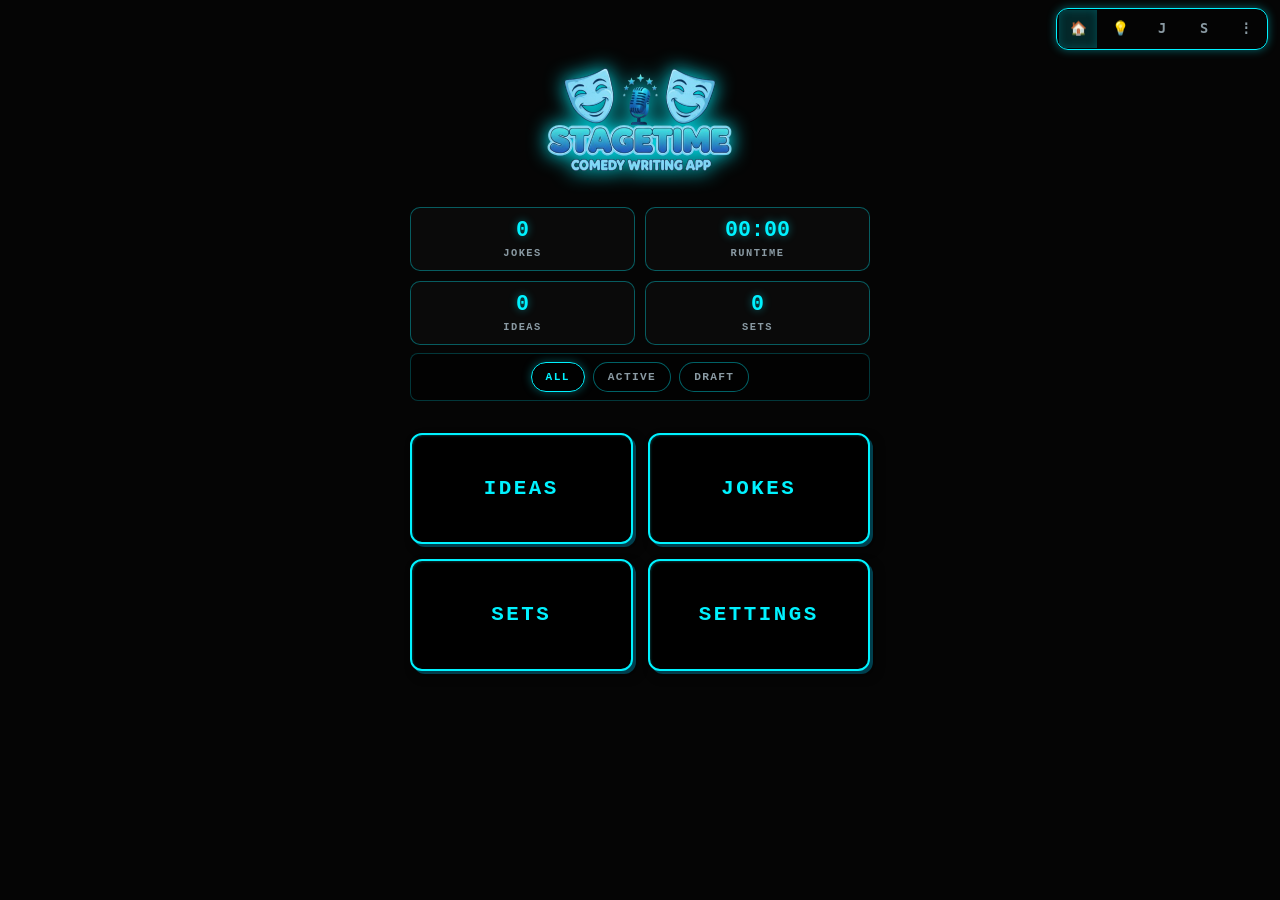
==== commit 8d5010f5: "Homepage Polished" ====
--- a/index.html
+++ b/index.html
@@ -4,7 +4,7 @@
   <meta charset="utf-8">
   <meta name="viewport" content="width=device-width, initial-scale=1, maximum-scale=1, user-scalable=no">
   <meta name="theme-color" content="#050505">
-  <meta name="version" content="2.3.5">
+  <meta name="version" content="2.3.9">
   <meta name="mobile-web-app-capable" content="yes">
   <meta name="apple-mobile-web-app-title" content="StageTime">
   <meta name="apple-mobile-web-app-status-bar-style" content="black-translucent">
@@ -130,7 +130,7 @@
         </div>
         <div class="panel-body setting-controls">
           <label class="settings-accent-label" for="settings-accent-color">Accent color</label>
-          <input type="color" id="settings-accent-color" class="settings-accent-swatch" value="#00d2ff" title="Accent color" aria-label="Accent color">
+          <input type="color" id="settings-accent-color" class="settings-accent-swatch" value="#00f2ff" title="Accent color" aria-label="Accent color">
           <div class="backup-actions">
             <button type="button" class="slab-button" onclick="window.exportDatabase()">EXPORT BACKUP</button>
             <button type="button" class="slab-button" onclick="window.triggerImport()">IMPORT BACKUP</button>
--- a/static/css/variables.css
+++ b/static/css/variables.css
@@ -211,7 +211,6 @@
   width: 100%;
   max-width: 500px;
   margin: 0 auto;
-  padding-top: 20px;
   gap: 15px;
 }
 
--- a/static/css/workstation.css
+++ b/static/css/workstation.css
@@ -179,7 +179,7 @@
     grid-template-columns: 1fr 1fr;
     gap: 10px;
     width: 100%;
-    margin: 0.75rem 0 0.5rem;
+    margin: -15px 0 0.5rem;
 }
 
 .stat-tile {
@@ -259,18 +259,30 @@
     margin-bottom: 0;
 }
 
+#panel-settings .panel-body.setting-controls {
+    display: flex;
+    flex-wrap: wrap;
+    justify-content: space-between;
+    align-items: center;
+    gap: 8px;
+}
+
 .setting-controls .settings-accent-label {
     display: block;
-    margin-bottom: 8px;
+    margin-bottom: 0;
     font-size: 0.75rem;
     font-weight: 800;
     letter-spacing: 0.1em;
     text-transform: uppercase;
     color: var(--accent-color);
+    white-space: nowrap;
+    flex-shrink: 0;
 }
 
 .setting-controls .settings-accent-swatch {
-    width: 100%;
+    flex: 0 0 auto;
+    width: 72px;
+    max-width: min(120px, 45vw);
     height: 48px;
     padding: 4px;
     border: 2px solid var(--accent-color);
@@ -291,11 +303,19 @@
 }
 
 /* --- 2. HOME HUB --- */
+#home-hub-v101,
+#home-pivot-hub {
+    gap: 0;
+    padding-top: calc(20px - 2vh);
+}
+
 .workstation-logo {
-    max-width: 280px;
-    height: auto;
-    margin: 1.5rem 0;
-    filter: drop-shadow(0 0 12px var(--accent-color));
+    width: 250px;
+    height: 200px;
+    object-fit: cover;
+    object-position: center;
+    margin-bottom: 0;
+    filter: drop-shadow(0 0 10px var(--accent-color));
 }
 
 #drawer-grid {
@@ -550,6 +570,7 @@
     display: flex;
     flex-direction: column;
     gap: 10px;
+    flex-basis: 100%;
     width: 100%;
     margin-top: 12px;
 }
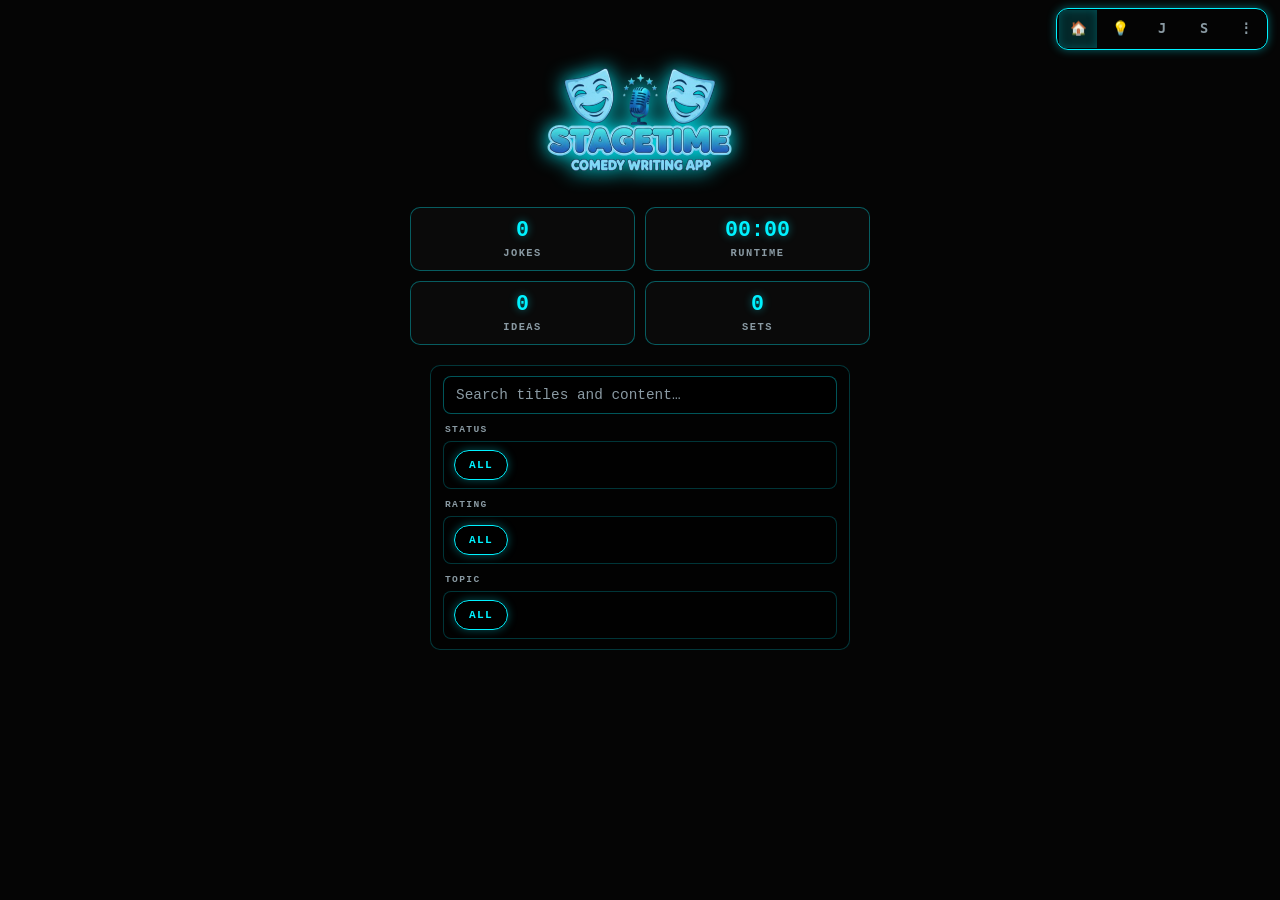
==== commit 8871b22c: "Post Homescreen UI and Logic Update" ====
--- a/index.html
+++ b/index.html
@@ -4,20 +4,20 @@
   <meta charset="utf-8">
   <meta name="viewport" content="width=device-width, initial-scale=1, maximum-scale=1, user-scalable=no">
   <meta name="theme-color" content="#050505">
-  <meta name="version" content="2.3.9">
+  <meta name="version" content="0.1.5">
   <meta name="mobile-web-app-capable" content="yes">
   <meta name="apple-mobile-web-app-title" content="StageTime">
   <meta name="apple-mobile-web-app-status-bar-style" content="black-translucent">
   <title>StageTime</title>
   
-  <!-- Asset v101 — cache-bust with ASSET_VERSION + sw.js CACHE_NAME -->
-  <link rel="icon" type="image/png" href="/static/icons/AppIcon.png?v=101">
-  <link rel="apple-touch-icon" href="/static/icons/AppIcon.png?v=101">
-  <link rel="manifest" href="/manifest.json?v=101">
+  <!-- Asset v105 — cache-bust with ASSET_VERSION + sw.js CACHE_NAME (app 0.1.5) -->
+  <link rel="icon" type="image/png" href="/static/icons/AppIcon.png?v=105">
+  <link rel="apple-touch-icon" href="/static/icons/AppIcon.png?v=105">
+  <link rel="manifest" href="/manifest.json?v=105">
   
-  <script>var ASSET_VERSION = "101";</script>
-  <link rel="stylesheet" href="/static/css/variables.css?v=101">
-  <link rel="stylesheet" href="/static/css/workstation.css?v=101">
+  <script>var ASSET_VERSION = "105";</script>
+  <link rel="stylesheet" href="/static/css/variables.css?v=105">
+  <link rel="stylesheet" href="/static/css/workstation.css?v=105">
 
   <script>
     if (navigator.storage && navigator.storage.persist) navigator.storage.persist().catch(() => {});
@@ -37,7 +37,7 @@
 
   <div id="app-shell">
     <div id="panel-home">
-      <div id="home-hub-v101">
+      <div id="home-hub-v105">
         <img src="/static/icons/logo.png" alt="StageTime" class="workstation-logo" width="400" height="400">
         <div class="stats-container" aria-label="Library overview">
           <div class="stat-tile" data-stat="jokes"><span class="stat-value" id="dash-stat-jokes">0</span><span class="stat-label">Jokes</span></div>
@@ -45,17 +45,11 @@
           <div class="stat-tile" data-stat="ideas"><span class="stat-value" id="dash-stat-ideas">0</span><span class="stat-label">Ideas</span></div>
           <div class="stat-tile" data-stat="sets"><span class="stat-value" id="dash-stat-sets">0</span><span class="stat-label">Sets</span></div>
         </div>
-        <div id="status-slicer" class="status-slicer" role="toolbar" aria-label="Dashboard joke filter">
-          <button type="button" class="slicer-pill active" data-status="all">ALL</button>
-          <button type="button" class="slicer-pill" data-status="active">ACTIVE</button>
-          <button type="button" class="slicer-pill" data-status="draft">DRAFT</button>
+        <div id="hub-smart-slicer" class="hub-smart-slicer" role="region" aria-label="Library smart filter">
+          <label class="hub-slicer-search-label" for="hub-slicer-search">Search</label>
+          <input type="search" id="hub-slicer-search" class="hub-slicer-search" placeholder="Search titles and content…" autocomplete="off" aria-label="Search titles and content">
+          <div id="hub-slicer-chip-rows" class="hub-slicer-chip-rows"></div>
         </div>
-      </div>
-      <div id="drawer-grid">
-        <button type="button" class="hub-drawer" data-folder="ideas">Ideas</button>
-        <button type="button" class="hub-drawer" data-folder="jokes">Jokes</button>
-        <button type="button" class="hub-drawer" data-folder="sets">Sets</button>
-        <button type="button" class="hub-drawer" data-folder="settings">Settings</button>
       </div>
     </div>
 
@@ -82,25 +76,29 @@
       <section id="panel-jokes" class="panel folder-layer hidden" data-folder="jokes">
         <div class="panel-topbar panel-topbar-title-only">
           <h2 class="panel-title jokes-panel-title-static" id="jokes-panel-title-display">Jokes</h2>
+          <div id="joke-detail-title-display" class="panel-title joke-detail-title-display hidden" aria-live="polite"></div>
           <input type="text" id="joke-edit-title" class="panel-title jokes-panel-title-input hidden" maxlength="500" autocomplete="off" aria-label="Joke title">
         </div>
         <div class="panel-body">
           <div id="panel-jokes-list">
-            <div id="ws-joke-input" class="quick-add-row">
-              <input type="text" id="new-joke-title-input" placeholder="Quick joke title..." maxlength="200">
-              <button type="button" id="create-joke-btn" class="slab-button">Add</button>
-            </div>
-            <div id="ws-jokes-list-header">
-              <div id="jokes-toolbar">
-                <select id="joke-filter-status" class="workstation-select">
-                  <option value="">All Statuses</option>
-                  <option value="draft">Draft</option>
-                  <option value="active">Active</option>
-                  <option value="retired">Retired</option>
-                </select>
+            <div id="jokes-folder-shell" class="jokes-folder-shell">
+              <div id="jokes-folder-top-row" class="jokes-folder-top-row">
+                <input type="search" id="jokes-search" class="jokes-folder-search search-bar" placeholder="Search jokes…" autocomplete="off" aria-label="Search jokes" role="searchbox">
+                <button type="button" id="jokes-new-btn" class="slab-btn">NEW JOKE</button>
+                <button type="button" id="jokes-filters-btn" class="slab-btn">FILTERS</button>
+              </div>
+              <div id="jokes-list-sidebar-wrap" class="jokes-list-sidebar-wrap">
+                <div id="jokes-sidebar-backdrop" class="jokes-sidebar-backdrop" aria-hidden="true"></div>
+                <ul id="joke-list" role="list"></ul>
+                <aside id="jokes-filter-sidebar" class="jokes-filter-sidebar" aria-hidden="true" aria-label="Joke filters">
+                  <div class="jokes-filter-sidebar-header">
+                    <button type="button" id="jokes-sidebar-close" class="jokes-sidebar-close" aria-label="Close filters">✕</button>
+                    <button type="button" id="jokes-clear-filters-btn" class="slab-btn jokes-clear-filters-btn">CLEAR FILTERS</button>
+                  </div>
+                  <div id="jokes-slicer-chip-rows" class="hub-slicer-chip-rows jokes-filter-chip-rows"></div>
+                </aside>
               </div>
             </div>
-            <ul id="joke-list"></ul>
           </div>
           <div id="jokes-detail-container" class="hidden"></div>
         </div>
@@ -129,7 +127,6 @@
           <h2 class="panel-title">Settings</h2>
         </div>
         <div class="panel-body setting-controls">
-          <label class="settings-accent-label" for="settings-accent-color">Accent color</label>
           <input type="color" id="settings-accent-color" class="settings-accent-swatch" value="#00f2ff" title="Accent color" aria-label="Accent color">
           <div class="backup-actions">
             <button type="button" class="slab-button" onclick="window.exportDatabase()">EXPORT BACKUP</button>
@@ -141,6 +138,8 @@
     </main>
   </div>
 
+  <datalist id="tag-datalist"></datalist>
+
   <div id="set-picker-modal" class="hidden" role="dialog" aria-modal="true" aria-label="Select a set">
     <div id="set-picker-overlay" aria-hidden="true"></div>
     <div class="workstation-card workstation-picker-panel">
@@ -150,8 +149,8 @@
     </div>
   </div>
 
-  <script src="/static/js/dexie.min.js?v=101"></script>
-  <script src="/static/js/db.js?v=101"></script>
-  <script src="/static/js/app.js?v=101"></script>
+  <script src="/static/js/dexie.min.js?v=105"></script>
+  <script src="/static/js/db.js?v=105"></script>
+  <script src="/static/js/app.js?v=105"></script>
 </body>
 </html>
--- a/static/css/variables.css
+++ b/static/css/variables.css
@@ -56,6 +56,9 @@
   --z-slicer-stack: 10001;
   --z-nav-pill-stack: 10006;
   --z-set-picker: 10010;
+
+  --transition-speed: 0.32s;
+  --transition-timing: ease;
 }
 
 /* Accent is driven by window.setAccentColor (CSS vars on :root). */
@@ -204,7 +207,7 @@
 }
 
 /* Home hub anchor (Step 4.1): centered column for logo + stats */
-#home-hub-v101 {
+#home-hub-v105 {
   display: flex;
   flex-direction: column;
   align-items: center;
--- a/static/css/workstation.css
+++ b/static/css/workstation.css
@@ -4,7 +4,7 @@
 * { box-sizing: border-box; }
 .hidden { display: none !important; }
 
-/* --- Top-right command pill (fixed; visible when a folder panel is open; avoids mobile keyboard overlap) --- */
+/* --- Top-right command pill (fixed; visible when a folder panel is open; avoids mobile keyboard overlap). Border/glow follow accent via var(--accent-color) / --accent-rgb. --- */
 html body #nav-command-pill {
     display: none;
     flex-direction: row;
@@ -22,16 +22,16 @@
     background: rgba(5, 5, 5, 0.9);
     backdrop-filter: blur(10px);
     -webkit-backdrop-filter: blur(10px);
-    border: 1px solid #00f2ff;
+    border: 1px solid var(--accent-color);
     border-radius: var(--radius);
-    box-shadow: 0 0 10px rgba(0, 242, 255, 0.4);
+    box-shadow: 0 0 10px rgba(var(--accent-rgb), 0.4);
     z-index: var(--z-nav-pill-stack, 10006);
     box-sizing: border-box;
     overflow: hidden;
 }
 
 html body #nav-command-pill.nav-active {
-    display: flex !important;
+    display: flex;
 }
 
 html body #nav-command-pill .nav-pill-btn {
@@ -61,8 +61,10 @@
 
 html body #nav-command-pill .nav-pill-btn.active,
 html body #nav-command-pill .nav-pill-btn.active-nav {
-    background: rgba(0, 242, 255, 0.15);
-    box-shadow: inset 0 0 8px rgba(0, 242, 255, 0.2);
+    background: rgba(var(--accent-rgb), 0.15);
+    background: color-mix(in srgb, var(--accent-color) 15%, transparent);
+    box-shadow: inset 0 0 8px rgba(var(--accent-rgb), 0.2);
+    box-shadow: inset 0 0 8px color-mix(in srgb, var(--accent-color) 22%, transparent);
     color: var(--accent-color);
 }
 
@@ -248,6 +250,76 @@
     box-shadow: 0 0 10px rgba(var(--accent-rgb), 0.35);
 }
 
+.hub-smart-slicer {
+    width: 100%;
+    max-width: 420px;
+    margin: 12px auto 0;
+    padding: 10px 12px;
+    border-radius: 10px;
+    border: 1px solid rgba(var(--accent-rgb), 0.22);
+    background: rgba(0, 0, 0, 0.45);
+    box-sizing: border-box;
+    display: flex;
+    flex-direction: column;
+    gap: 10px;
+}
+
+.hub-slicer-search-label {
+    position: absolute;
+    width: 1px;
+    height: 1px;
+    padding: 0;
+    margin: -1px;
+    overflow: hidden;
+    clip: rect(0, 0, 0, 0);
+    white-space: nowrap;
+    border: 0;
+}
+
+.hub-slicer-search {
+    width: 100%;
+    box-sizing: border-box;
+    padding: 10px 12px;
+    border-radius: 8px;
+    border: 1px solid rgba(var(--accent-rgb), 0.35);
+    background: rgba(0, 0, 0, 0.55);
+    color: var(--text-main);
+    font-family: inherit;
+    font-size: 0.9rem;
+}
+
+.hub-slicer-search::placeholder {
+    color: var(--text-dim);
+}
+
+.hub-slicer-chip-rows {
+    display: flex;
+    flex-direction: column;
+    gap: 10px;
+}
+
+.hub-slicer-row {
+    display: flex;
+    flex-direction: column;
+    align-items: stretch;
+    gap: 6px;
+}
+
+.hub-slicer-row-label {
+    font-size: 0.6rem;
+    font-weight: 800;
+    letter-spacing: 0.14em;
+    text-transform: uppercase;
+    color: var(--text-dim);
+    padding-left: 2px;
+}
+
+.hub-slicer-row-chips.status-slicer {
+    width: 100%;
+    margin: 0;
+    justify-content: flex-start;
+}
+
 #app-shell .panel-topbar.panel-topbar-title-only {
     display: flex;
     justify-content: center;
@@ -259,24 +331,40 @@
     margin-bottom: 0;
 }
 
-#panel-settings .panel-body.setting-controls {
+/* Center the color controls now that the label is gone */
+html body #panel-settings .setting-controls {
+    display: flex;
+    flex-direction: column;
+    align-items: center;
+    justify-content: center;
+    gap: 15px;
+    padding: 25px 10px;
+}
+
+.settings-accent-presets {
     display: flex;
     flex-wrap: wrap;
-    justify-content: space-between;
-    align-items: center;
-    gap: 8px;
-}
-
-.setting-controls .settings-accent-label {
-    display: block;
-    margin-bottom: 0;
-    font-size: 0.75rem;
-    font-weight: 800;
-    letter-spacing: 0.1em;
-    text-transform: uppercase;
-    color: var(--accent-color);
-    white-space: nowrap;
-    flex-shrink: 0;
+    justify-content: center;
+    align-items: center;
+    gap: 10px;
+    width: 100%;
+    max-width: 280px;
+}
+
+.settings-accent-preset-btn {
+    width: 40px;
+    height: 40px;
+    padding: 0;
+    border-radius: 10px;
+    border: 2px solid rgba(255, 255, 255, 0.22);
+    cursor: pointer;
+    box-sizing: border-box;
+    flex: 0 0 auto;
+}
+
+.settings-accent-preset-btn:focus-visible {
+    outline: 2px solid var(--accent-color);
+    outline-offset: 2px;
 }
 
 .setting-controls .settings-accent-swatch {
@@ -302,8 +390,32 @@
     padding-bottom: var(--safe-bottom);
 }
 
+/* Jokes folder: fill available viewport height so list + filter slicer can use full column */
+#app-shell #panel-jokes.panel.folder-layer:not(.hidden) {
+    display: flex;
+    flex-direction: column;
+    flex: 1 1 auto;
+    min-height: 0;
+    width: 100%;
+    align-self: stretch;
+}
+
+#app-shell #panel-jokes .panel-body {
+    flex: 1 1 auto;
+    min-height: 0;
+    display: flex;
+    flex-direction: column;
+}
+
+#app-shell #panel-jokes #panel-jokes-list {
+    flex: 1 1 auto;
+    min-height: 0;
+    display: flex;
+    flex-direction: column;
+}
+
 /* --- 2. HOME HUB --- */
-#home-hub-v101,
+#home-hub-v105,
 #home-pivot-hub {
     gap: 0;
     padding-top: calc(20px - 2vh);
@@ -318,43 +430,6 @@
     filter: drop-shadow(0 0 10px var(--accent-color));
 }
 
-#drawer-grid {
-    display: grid;
-    grid-template-columns: 1fr 1fr;
-    gap: 15px;
-    width: 100%;
-    margin-top: 2rem;
-}
-
-#drawer-grid .hub-drawer {
-    background-color: #000;
-    color: var(--accent-color); 
-    border: 2px solid var(--accent-color);
-    border-radius: 12px;
-    aspect-ratio: 2 / 1; 
-    display: flex;
-    align-items: center;
-    justify-content: center;
-    cursor: pointer;
-    
-    /* EXACT PIC 1 RESTORATION */
-    font-family: 'Courier New', Courier, monospace;
-    font-weight: 900;
-    font-size: 1.3rem;        
-    letter-spacing: 2.5px;    
-    text-transform: uppercase;
-    
-    transition: all 0.1s ease;
-    box-shadow: inset 1px 1px 2px var(--3d-light), 
-                3px 3px 0px var(--accent-dark), 
-                5px 5px 10px rgba(0,0,0,0.5);
-}
-
-#drawer-grid .hub-drawer:active {
-    transform: translate(2px, 2px);
-    box-shadow: 1px 1px 0px var(--accent-dark);
-}
-
 /* --- 3. PANELS --- */
 #app-shell .panel {
     background-color: var(--panel-bg);
@@ -397,6 +472,149 @@
 
 #panel-jokes .jokes-panel-title-input:focus {
     border-bottom-color: var(--accent-color);
+}
+
+#panel-jokes .jokes-folder-shell {
+    display: flex;
+    flex-direction: column;
+    flex: 1;
+    min-height: 0;
+    width: 100%;
+    gap: 12px;
+}
+
+#panel-jokes .jokes-folder-top-row {
+    display: flex;
+    flex-wrap: wrap;
+    align-items: center;
+    gap: 8px;
+    width: 100%;
+}
+
+#panel-jokes .jokes-folder-search {
+    flex: 1 1 160px;
+    min-width: 0;
+    box-sizing: border-box;
+    padding: 10px 12px;
+    border-radius: 10px;
+    border: 1px solid rgba(var(--accent-rgb), 0.4);
+    background: rgba(0, 0, 0, 0.55);
+    color: var(--text-main);
+    font-family: inherit;
+    font-size: 0.9rem;
+    box-shadow: inset 2px 2px 4px rgba(0, 0, 0, 0.45), 0 0 12px rgba(var(--accent-rgb), 0.12);
+}
+
+#panel-jokes .jokes-folder-search::placeholder {
+    color: var(--text-dim);
+}
+
+#panel-jokes .jokes-folder-top-row .slab-btn {
+    flex: 0 0 auto;
+    padding-left: 14px;
+    padding-right: 14px;
+    white-space: nowrap;
+}
+
+#panel-jokes .jokes-list-sidebar-wrap {
+    position: relative;
+    flex: 1;
+    min-height: 0;
+    display: flex;
+    flex-direction: column;
+}
+
+#panel-jokes #joke-list {
+    flex: 1;
+    min-height: 0;
+    overflow-y: auto;
+    margin: 0;
+    padding: 0;
+    list-style: none;
+}
+
+#jokes-sidebar-backdrop {
+    display: none;
+    position: absolute;
+    inset: 0;
+    z-index: 30;
+    background: rgba(0, 0, 0, 0.55);
+    pointer-events: auto;
+}
+
+#jokes-sidebar-backdrop.is-open {
+    display: block;
+}
+
+#jokes-filter-sidebar {
+    visibility: hidden;
+    position: absolute;
+    top: 0;
+    right: 0;
+    width: min(88vw, 320px);
+    height: 100%;
+    min-height: 100%;
+    max-height: 100%;
+    z-index: 31;
+    box-sizing: border-box;
+    display: flex;
+    flex-direction: column;
+    gap: 12px;
+    padding: 12px 14px 20px;
+    border-left: 1px solid rgba(var(--accent-rgb), 0.45);
+    border-radius: 12px 0 0 12px;
+    background: rgba(5, 5, 8, 0.96);
+    box-shadow:
+        -4px 0 24px rgba(var(--accent-rgb), 0.22),
+        inset 0 0 0 1px rgba(var(--accent-rgb), 0.12);
+    transform: translateX(100%);
+    transition:
+        transform var(--transition-speed) var(--transition-timing),
+        visibility var(--transition-speed);
+    overflow-y: auto;
+}
+
+#jokes-filter-sidebar.is-open {
+    visibility: visible;
+    transform: translateX(0);
+}
+
+#panel-jokes .jokes-filter-sidebar-header {
+    display: flex;
+    flex-direction: column;
+    align-items: stretch;
+    gap: 10px;
+}
+
+#panel-jokes .jokes-sidebar-close {
+    align-self: flex-end;
+    width: 40px;
+    height: 40px;
+    padding: 0;
+    margin: 0 0 4px 0;
+    border-radius: 10px;
+    border: 1px solid rgba(var(--accent-rgb), 0.5);
+    background: rgba(0, 0, 0, 0.55);
+    color: var(--accent-color);
+    font-size: 1.25rem;
+    line-height: 1;
+    cursor: pointer;
+    box-shadow: 0 0 10px rgba(var(--accent-rgb), 0.25);
+    transition: color 0.15s ease, border-color 0.15s ease, box-shadow 0.15s ease;
+}
+
+#panel-jokes .jokes-sidebar-close:hover {
+    border-color: var(--accent-color);
+    box-shadow: 0 0 14px rgba(var(--accent-rgb), 0.45);
+}
+
+#panel-jokes .jokes-clear-filters-btn {
+    width: 100%;
+}
+
+#panel-jokes .jokes-filter-chip-rows {
+    flex: 1;
+    min-height: 0;
 }
 
 .joke-primary-actions {
@@ -584,11 +802,11 @@
 
 #new-idea-title-input, 
 #create-idea-btn,
-#create-joke-btn,
 #create-set-btn,
 #app-shell .quick-add-row input,
 #app-shell .quick-add-row button,
-#app-shell .slab-button {
+#app-shell .slab-button,
+#app-shell .slab-btn {
     height: var(--input-height) !important;
 }
 
@@ -597,10 +815,10 @@
 }
 
 #create-idea-btn,
-#create-joke-btn,
 #create-set-btn,
 #app-shell .quick-add-row button,
-#app-shell .slab-button {
+#app-shell .slab-button,
+#app-shell .slab-btn {
     background-color: var(--accent-color);
     color: #000;
     border: 2px solid #000;
@@ -616,17 +834,16 @@
 }
 
 #create-idea-btn,
-#create-joke-btn,
 #create-set-btn,
 #app-shell .quick-add-row button {
     flex: 1;
 }
 
 #create-idea-btn:active,
-#create-joke-btn:active,
 #create-set-btn:active,
 #app-shell .quick-add-row button:active,
-#app-shell .slab-button:active {
+#app-shell .slab-button:active,
+#app-shell .slab-btn:active {
     transform: translate(2px, 2px);
     box-shadow: 0px 0px 0px transparent;
 }
@@ -1006,6 +1223,12 @@
     background: transparent;
     border: 1px solid var(--accent-color);
     color: var(--accent-color);
+}
+
+.joke-master-document .joke-master-ribbon-row .btn-set-trigger:disabled {
+    opacity: 0.4;
+    cursor: not-allowed;
+    box-shadow: none;
 }
 
 .joke-master-document .joke-master-ribbon-row #joke-admin-fields.joke-master-admin-below-actions {
